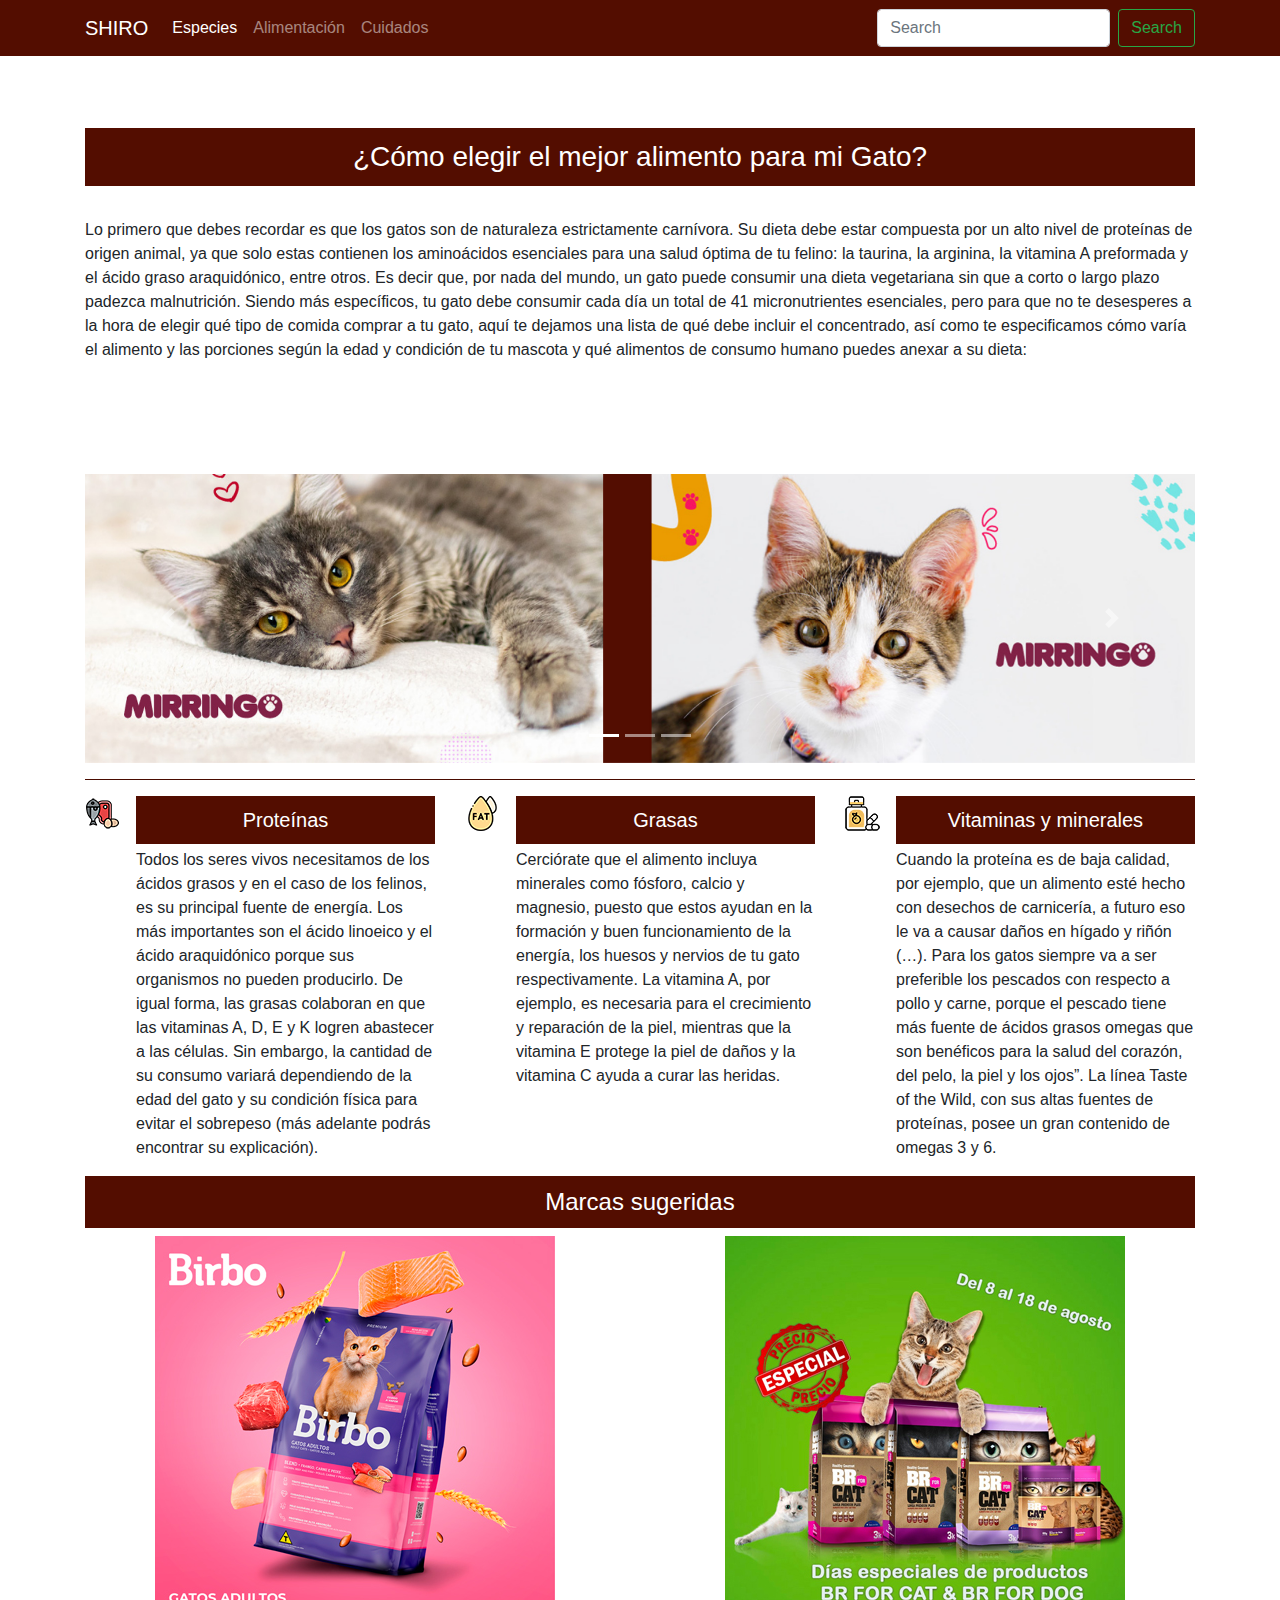
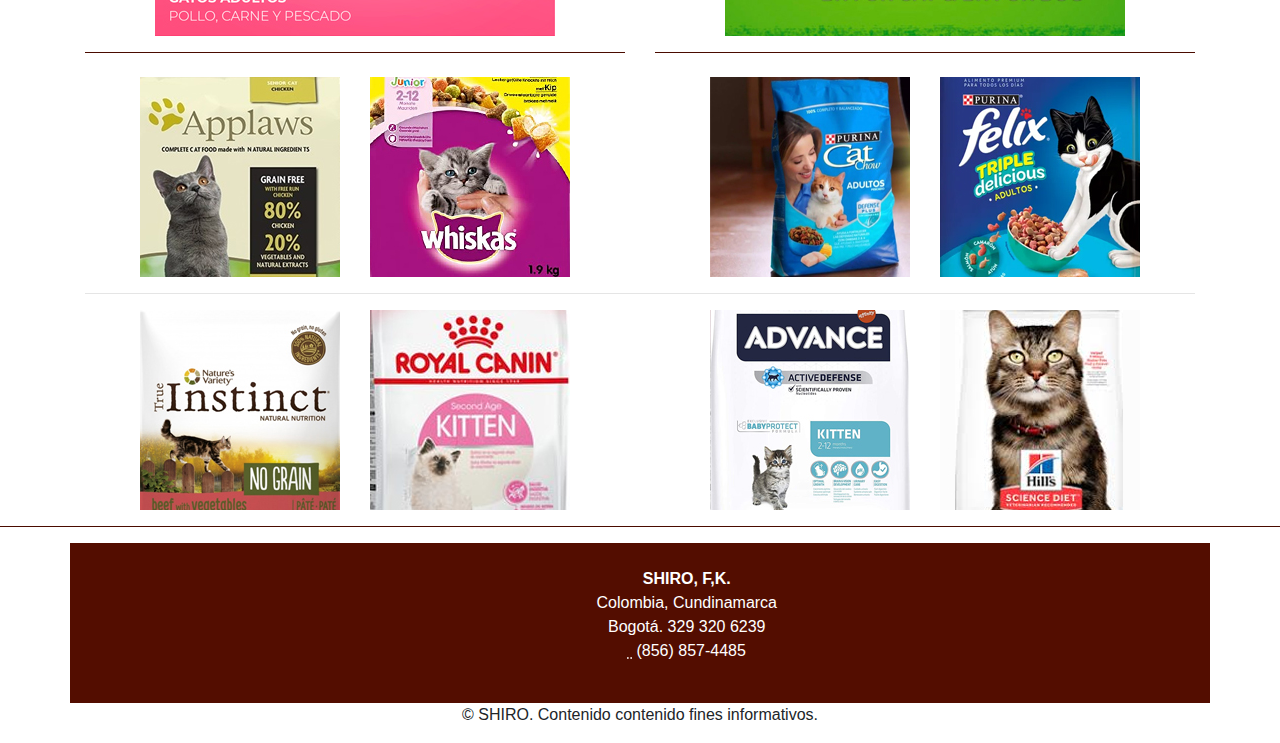
==== alimentacion.html @ 1126cd01 "Add files via upload" ====
<!DOCTYPE html>
<html lang="en">
  <head>
    <meta charset="utf-8">
    <meta http-equiv="X-UA-Compatible" content="IE=edge">
    <meta name="viewport" content="width=device-width, initial-scale=1">
    <title>Alimentación - SHIRO</title>
	  <link rel="icon" href="images/icp.ico">
    <!-- Bootstrap -->
    <link href="css/bootstrap-4.4.1.css" rel="stylesheet">
    <link href="css/nuevoestilo.css" rel="stylesheet" type="text/css">
  </head>
  <body>
<nav class="navbar navbar-expand-lg navbar-dark color">
  <div class="container"> <a class="navbar-brand" href="#">SHIRO</a>
    <button class="navbar-toggler" type="button" data-toggle="collapse" data-target="#navbarSupportedContent" aria-controls="navbarSupportedContent" aria-expanded="false" aria-label="Toggle navigation"> <span class="navbar-toggler-icon"></span></button>
    <div class="collapse navbar-collapse" id="navbarSupportedContent">
      <ul class="navbar-nav mr-auto">
        <li class="nav-item active"> <a class="nav-link" href="index.html">Especies <span class="sr-only">(current)</span></a></li>
        <li class="nav-item"> <a class="nav-link" href="alimentacion.html">Alimentación</a></li>
        <li class="nav-item"><a class="nav-link" href="cuidados.html">Cuidados</a>
        </li>
      </ul>
      <form class="form-inline my-2 my-lg-0">
        <input class="form-control mr-sm-2" type="search" placeholder="Search" aria-label="Search">
        <button class="btn btn-outline-success my-2 my-sm-0" type="submit">Search</button>
      </form>
    </div>
  </div>
</nav>
<section>
  <div class="jumbotron text-center mt-2">
        <div class="container">
          <div class="row">
            <div class="col-12">
              <h3 class="texto">¿Cómo elegir el mejor alimento para mi Gato?</h3>
              <br>
              <p class="text-lg-left">Lo primero que debes recordar es que los gatos son de naturaleza estrictamente carnívora. Su dieta debe estar compuesta por un alto nivel de proteínas de origen animal, ya que solo estas contienen los aminoácidos esenciales para una salud óptima de tu felino: la taurina, la arginina, la vitamina A preformada y el ácido graso araquidónico, entre otros. Es decir que, por nada del mundo, un gato puede consumir una dieta vegetariana sin que a corto o largo plazo padezca malnutrición.&nbsp;Siendo más específicos, tu gato debe consumir cada día un total de 41 micronutrientes esenciales, pero para que no te desesperes a la hora de elegir qué tipo de comida comprar a tu gato, aquí te dejamos una lista de qué debe incluir el concentrado, así como te especificamos cómo varía el alimento y las porciones según la edad y condición de tu mascota y qué alimentos de consumo humano puedes anexar a su dieta:</p>
</div>
          </div>
        </div>
      </div>
    </section>
<div class="container mt-3">
  <div class="row">
    <div class="col-12">
      <div id="carouselExampleControls" class="carousel slide" data-ride="carousel">
        <ol class="carousel-indicators">
          <li data-target="#carouselExampleControls" data-slide-to="0" class="active"></li>
          <li data-target="#carouselExampleControls" data-slide-to="1"></li>
          <li data-target="#carouselExampleControls" data-slide-to="2"></li>
        </ol>
        <div class="carousel-inner">
          <div class="carousel-item active"> <img class="d-block w-100" src="images/mirringo.jpg" alt="First slide">
            <div class="carousel-caption d-none d-md-block">
            </div>
          </div>
          <div class="carousel-item"> <img class="d-block w-100" src="images/2do.jpg" alt="Second slide">
            <div class="carousel-caption d-none d-md-block">
            </div>
          </div>
          <div class="carousel-item"> <img class="d-block w-100" src="images/3ro.jpg" alt="Third slide">
            <div class="carousel-caption d-none d-md-block">
            </div>
          </div>
        </div>
        <a class="carousel-control-prev" href="#carouselExampleControls" role="button" data-slide="prev"> <span class="carousel-control-prev-icon" aria-hidden="true"></span> <span class="sr-only">Previous</span> </a> <a class="carousel-control-next" href="#carouselExampleControls" role="button" data-slide="next"> <span class="carousel-control-next-icon" aria-hidden="true"></span> <span class="sr-only">Next</span> </a> </div>
    </div>
  </div>
  <hr class="color">
</div>
<section>
  <div class="container mt-2">
        <div class="row">
          <div class="col-md-4 col-12">
            <ul class="list-unstyled">
              <li class="media">
                <img class="mr-3" src="images/pro.png" alt="Generic placeholder image">
                <div class="media-body">
                  <h5 class="mt-0 mb-1 texto">Proteínas</h5>
                  Todos los seres vivos necesitamos de los ácidos grasos y en el caso de los felinos, es su principal fuente de energía. Los más importantes son el ácido linoeico y el ácido araquidónico porque sus organismos no pueden producirlo. De igual forma, las grasas colaboran en que las vitaminas A, D, E y K logren abastecer a las células. Sin embargo, la cantidad de su consumo variará dependiendo de la edad del gato y su condición física para evitar el sobrepeso (más adelante podrás encontrar su explicación).
                </div>
              </li>
            </ul>
          </div>
          <div class="col-md-4 col-12">
            <ul class="list-unstyled">
              <li class="media">
                <img class="mr-3" src="images/gras.png" alt="Generic placeholder image">
                <div class="media-body">
                  <h5 class="mt-0 mb-1 texto">Grasas</h5>
                  Cerciórate que el alimento incluya minerales como fósforo, calcio y magnesio, puesto que estos ayudan en la formación y buen funcionamiento de la energía, los huesos y nervios de tu gato respectivamente. La vitamina A, por ejemplo, es necesaria para el crecimiento y reparación de la piel, mientras que la vitamina E protege la piel de daños y la vitamina C ayuda a curar las heridas.
                </div>
              </li>
            </ul>
          </div>
          <div class="col-md-4 col-12">
            <ul class="list-unstyled">
              <li class="media">
                <img class="mr-3" src="images/vita.png" alt="Generic placeholder image">
                <div class="media-body">
                  <h5 class="mt-0 mb-1 texto">Vitaminas y minerales</h5>
                  Cuando la proteína es de baja calidad, por ejemplo, que un alimento esté hecho con desechos de carnicería, a futuro eso le va a causar daños en hígado y riñón (…). Para los gatos siempre va a ser preferible los pescados con respecto a pollo y carne, porque el pescado tiene más fuente de ácidos grasos omegas que son benéficos para la salud del corazón, del pelo, la piel y los ojos”. La línea Taste of the Wild, con sus altas fuentes de proteínas, posee un gran contenido de omegas 3 y 6.
                </div>
              </li>
            </ul>
          </div>
        </div>
  </div>
  </section>
    <section>
      <div class="container">
        <div class="row">
          <div class="col-12 text-center">
            <h4 class="texto">Marcas sugeridas</h4>
</div>
        </div>
        <div class="row">
          <div class="col-md-6 col-12 text-center">
            <img class="img-fluid" src="images/birbo.jpg" alt="">
            <hr class="color">
          </div>
          <div class="col-md-6 col-12 text-center mt-md-0 mt-2">
            <img class="img-fluid" src="images/dfdf.jpg" alt="">
            <hr class="color">
          </div>
        </div>
        <div class="row mt-2">
          <div class="col-md-3 col-6"><img class="img-fluid float-right" src="images/de.jpg" alt=""></div>
          <div class="col-md-3 col-6"><img class="img-fluid float-left" src="images/wis.jpg" alt=""></div>
          <div class="col-md-3 col-6 mt-md-0 mt-1"><img class="img-fluid float-right" src="images/33.jpg" alt=""></div>
          <div class="col-md-3 col-6 mt-md-0 mt-1"><img class="img-fluid float-left" src="images/feli.jpg" alt=""></div>
        </div>
        <hr>
        <div class="row">
          <div class="col-md-3 col-6"><img class="img-fluid float-right" src="images/dsf.jpg" alt=""></div>
          <div class="col-md-3 col-6"><img class="img-fluid float-left" src="images/fefe.jpg" alt=""></div>
          <div class="col-md-3 col-6 mt-md-0 mt-1"><img class="img-fluid float-right" src="images/ad.jpg" alt=""></div>
          <div class="col-md-3 col-6 mt-md-0 mt-1"><img class="img-fluid float-left" src="images/com.jpg" alt=""></div>
        </div>
      </div>
    </section>
<hr class="color">
    <div class="container text-white p-4 color">
      <div class="row">
        <div class="col-md-4 col-lg-5 col-6 offset-lg-4">
          <address class="text-lg-center">
            <strong>SHIRO, F,K.</strong><br>
            Colombia, Cundinamarca<br>
            Bogotá. 329 320 6239<br>
            <abbr title="Phone">&nbsp;</abbr> (856) 857-4485
          </address>
          <address>
          </address>
        </div>
      </div>
    </div>
    <footer class="text-center">
      <div class="container">
        <div class="row">
          <div class="col-12">
            <p>© SHIRO. Contenido contenido fines informativos.</p>
          </div>
        </div>
      </div>
    </footer>
<!-- jQuery (necessary for Bootstrap's JavaScript plugins) -->
    <script src="js/jquery-3.4.1.min.js"></script>
    <!-- Include all compiled plugins (below), or include individual files as needed -->
    <script src="js/popper.min.js"></script>
    <script src="js/bootstrap-4.4.1.js"></script>
  </body>
</html>
---- css/nuevoestilo.css ----
.color {
    background-color: #530D00;
}
.texto {
    color: #FFFFFF;
    text-align: center;
    background-color: #530D00;
    border-top-right-radius: 0px;
    padding-bottom: 12px;
    padding-top: 12px;
}
.text {
}
.bloque {
    background-color: #FFFFFF;
    padding-top: 12px;
    padding-bottom: 12px;
    color: #530D00;
}
.blanco {
    color: #FFFFFF;
}
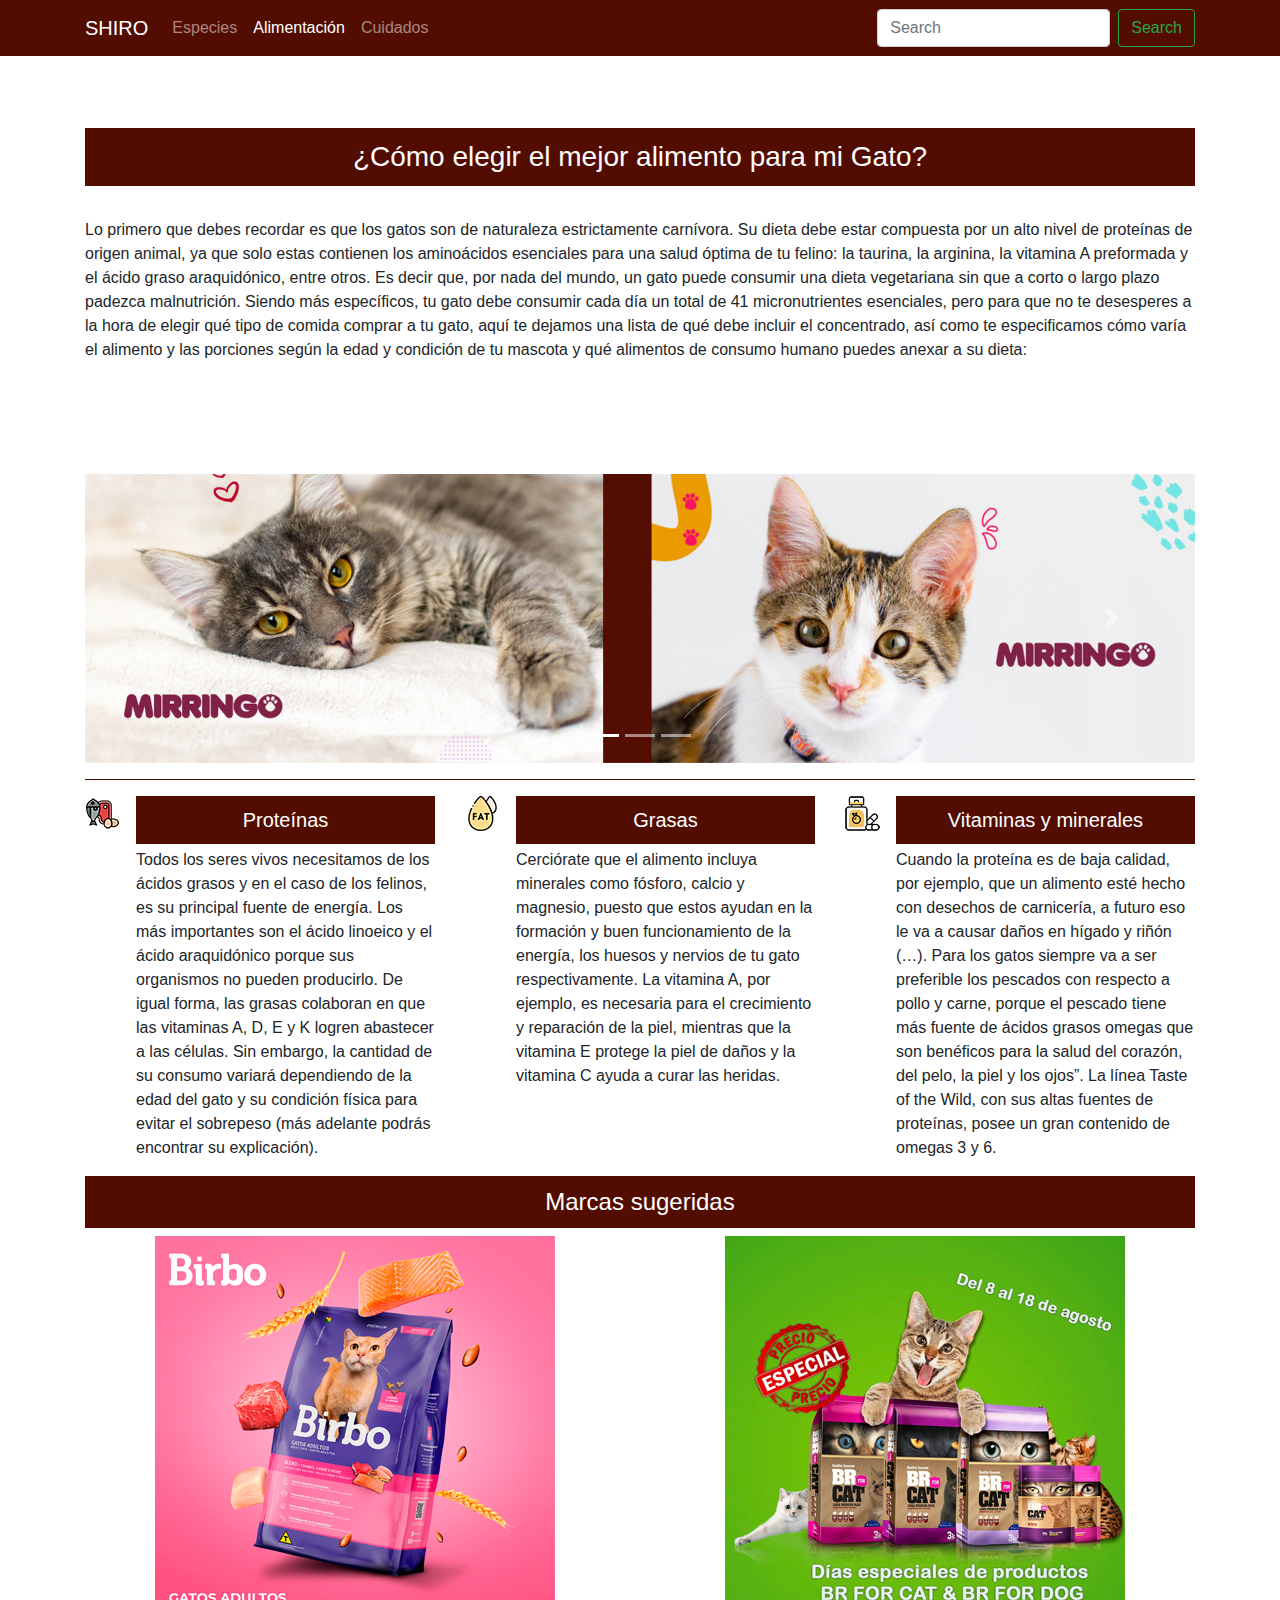
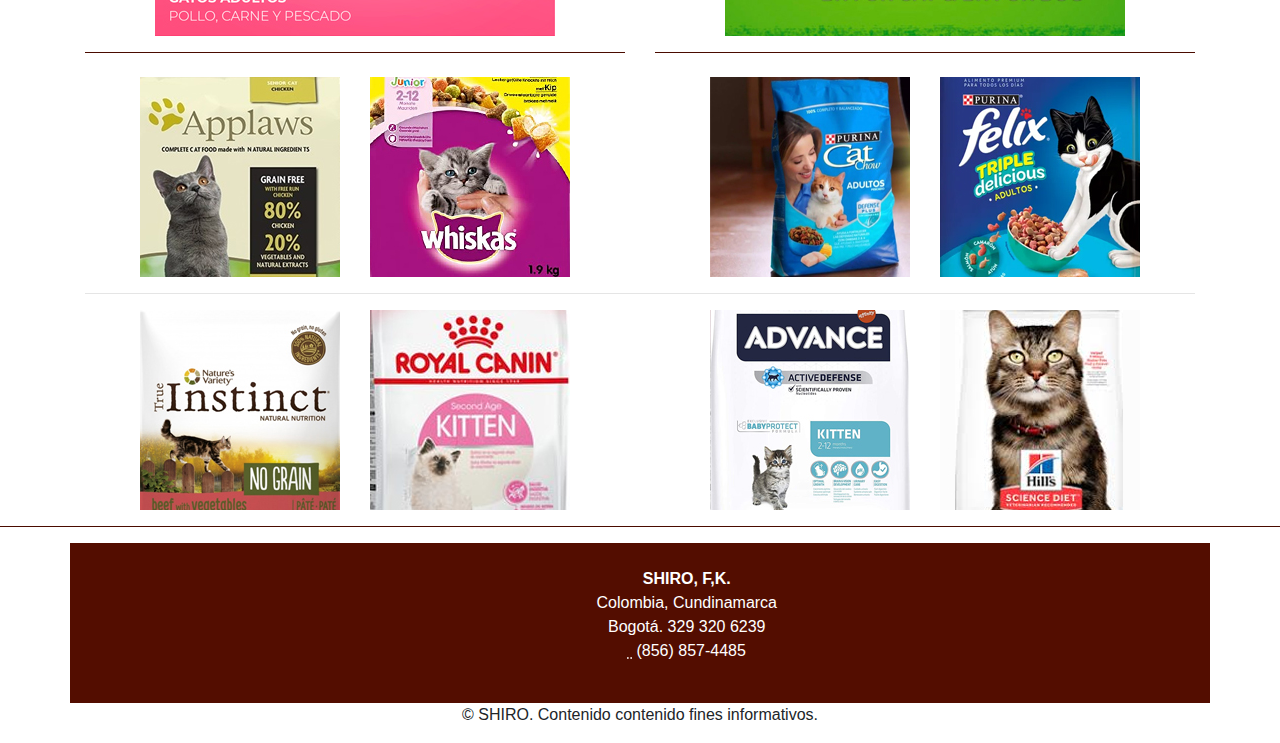
==== commit f428d968: "Add files via upload" ====
--- a/alimentacion.html
+++ b/alimentacion.html
@@ -16,8 +16,8 @@
     <button class="navbar-toggler" type="button" data-toggle="collapse" data-target="#navbarSupportedContent" aria-controls="navbarSupportedContent" aria-expanded="false" aria-label="Toggle navigation"> <span class="navbar-toggler-icon"></span></button>
     <div class="collapse navbar-collapse" id="navbarSupportedContent">
       <ul class="navbar-nav mr-auto">
-        <li class="nav-item active"> <a class="nav-link" href="index.html">Especies <span class="sr-only">(current)</span></a></li>
-        <li class="nav-item"> <a class="nav-link" href="alimentacion.html">Alimentación</a></li>
+        <li class="nav-item"> <a class="nav-link" href="index.html">Especies <span class="sr-only">(current)</span></a></li>
+        <li class="nav-item"> <a class="nav-link active" href="alimentacion.html">Alimentación</a></li>
         <li class="nav-item"><a class="nav-link" href="cuidados.html">Cuidados</a>
         </li>
       </ul>
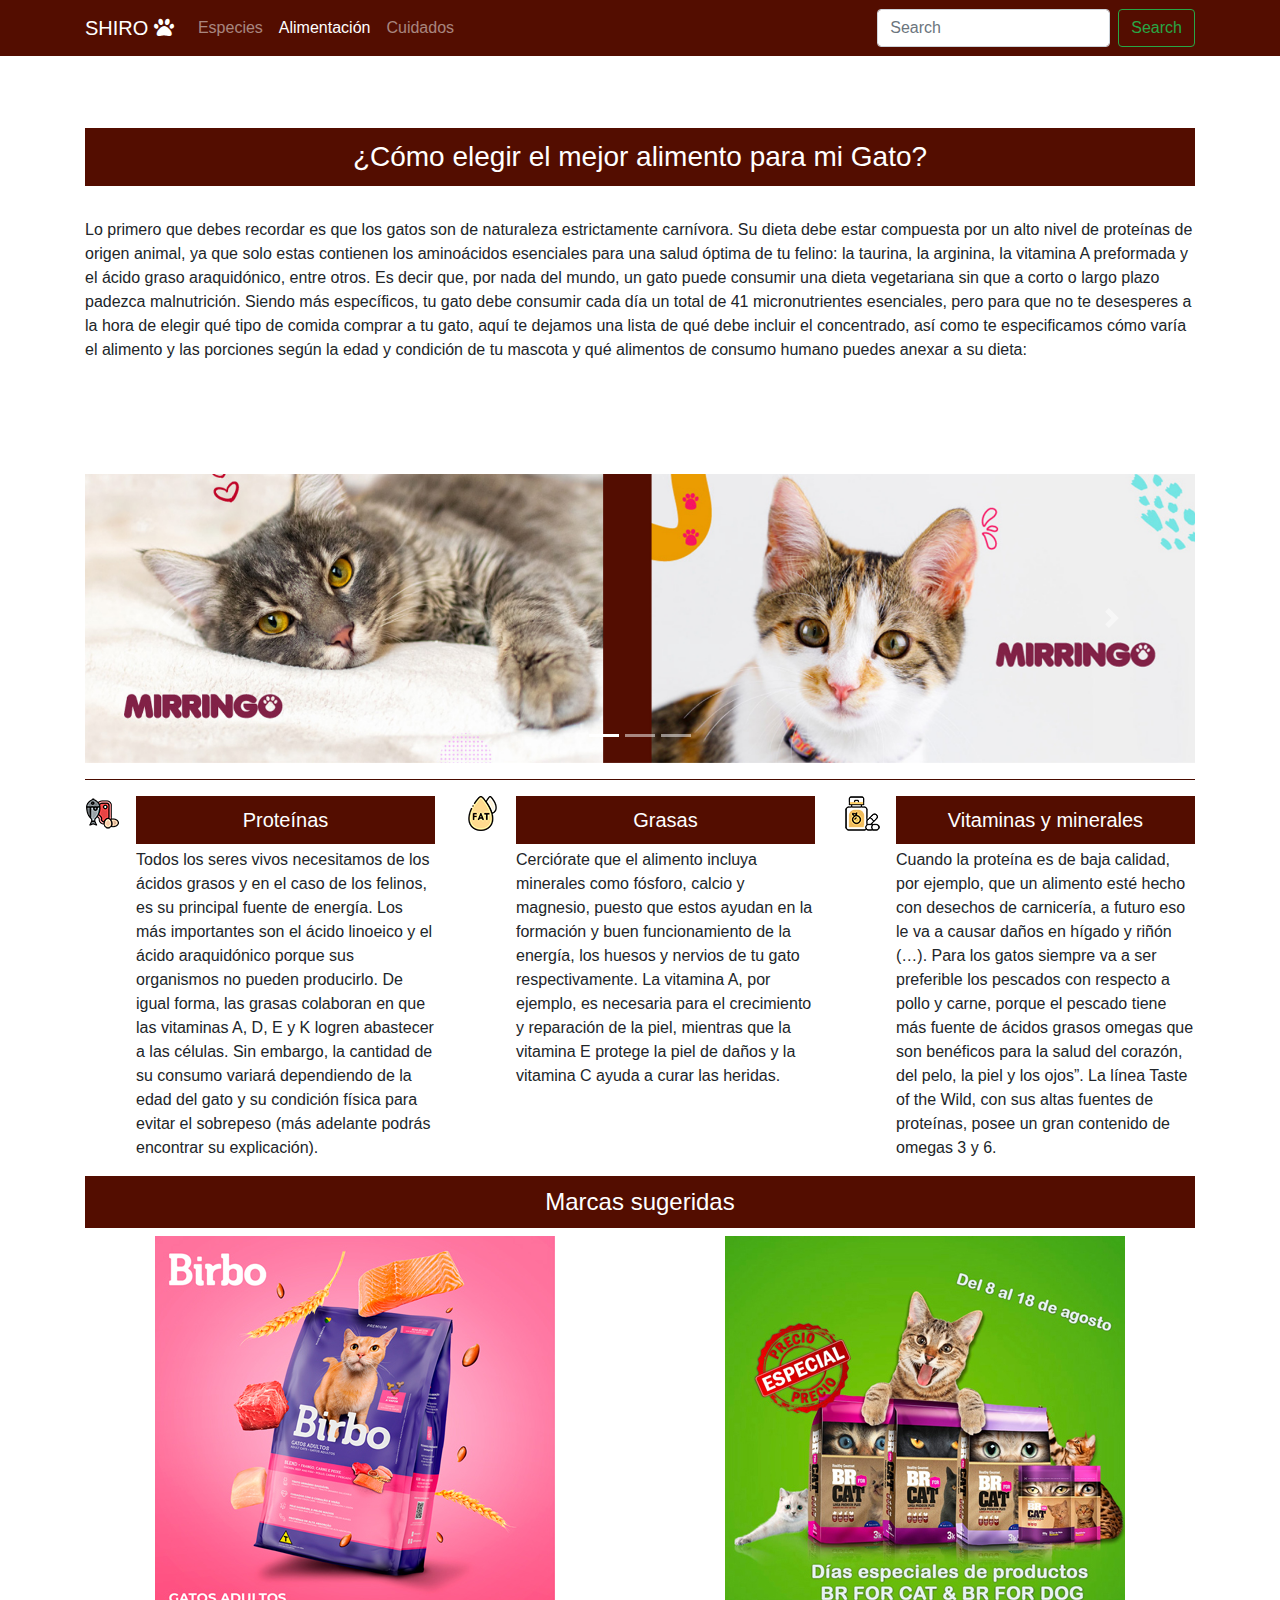
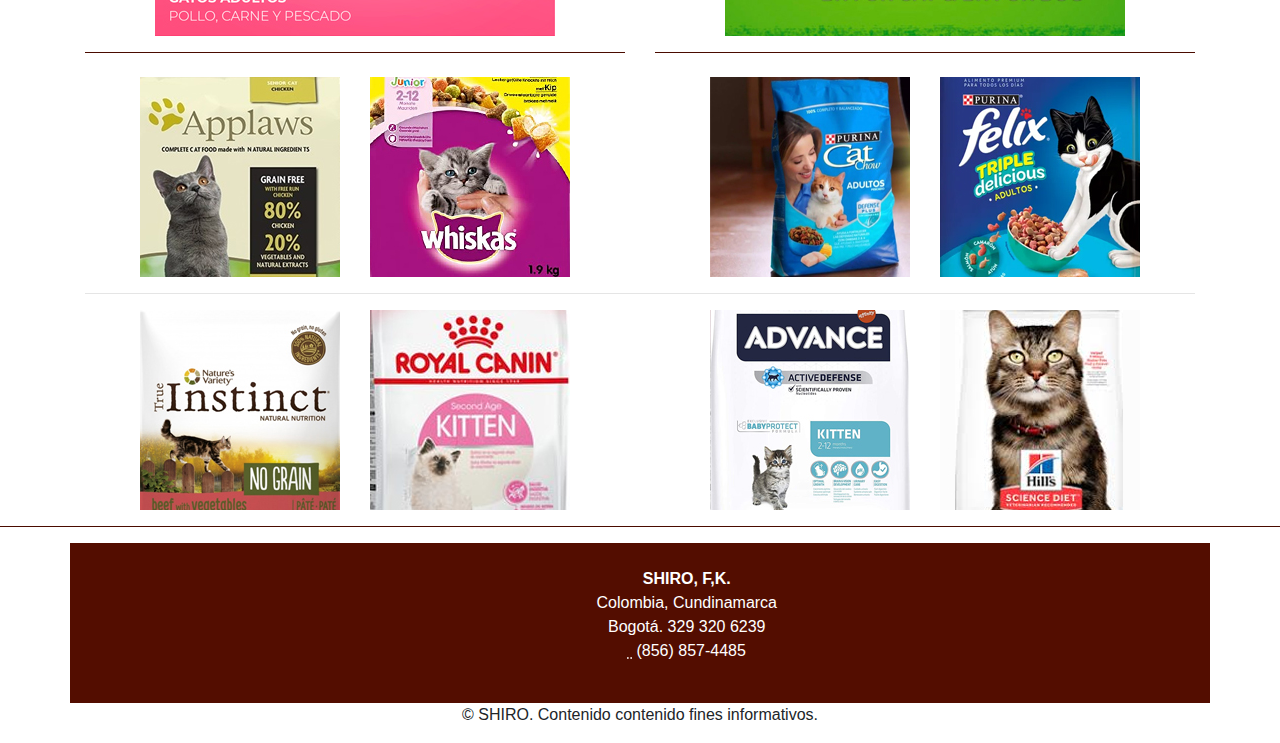
==== commit 6237c59b: "Add files via upload" ====
--- a/alimentacion.html
+++ b/alimentacion.html
@@ -12,7 +12,7 @@
   </head>
   <body>
 <nav class="navbar navbar-expand-lg navbar-dark color">
-  <div class="container"> <a class="navbar-brand" href="#">SHIRO</a>
+  <div class="container"> <a class="navbar-brand" href="#">SHIRO <i class="fa-solid fa-paw"></i></a>
     <button class="navbar-toggler" type="button" data-toggle="collapse" data-target="#navbarSupportedContent" aria-controls="navbarSupportedContent" aria-expanded="false" aria-label="Toggle navigation"> <span class="navbar-toggler-icon"></span></button>
     <div class="collapse navbar-collapse" id="navbarSupportedContent">
       <ul class="navbar-nav mr-auto">
@@ -169,5 +169,6 @@
     <!-- Include all compiled plugins (below), or include individual files as needed -->
     <script src="js/popper.min.js"></script>
     <script src="js/bootstrap-4.4.1.js"></script>
+	  <link rel="stylesheet" href="https://cdnjs.cloudflare.com/ajax/libs/font-awesome/6.0.0/css/all.min.css" integrity="sha512-9usAa10IRO0HhonpyAIVpjrylPvoDwiPUiKdWk5t3PyolY1cOd4DSE0Ga+ri4AuTroPR5aQvXU9xC6qOPnzFeg==" crossorigin="anonymous" referrerpolicy="no-referrer" />
   </body>
 </html>